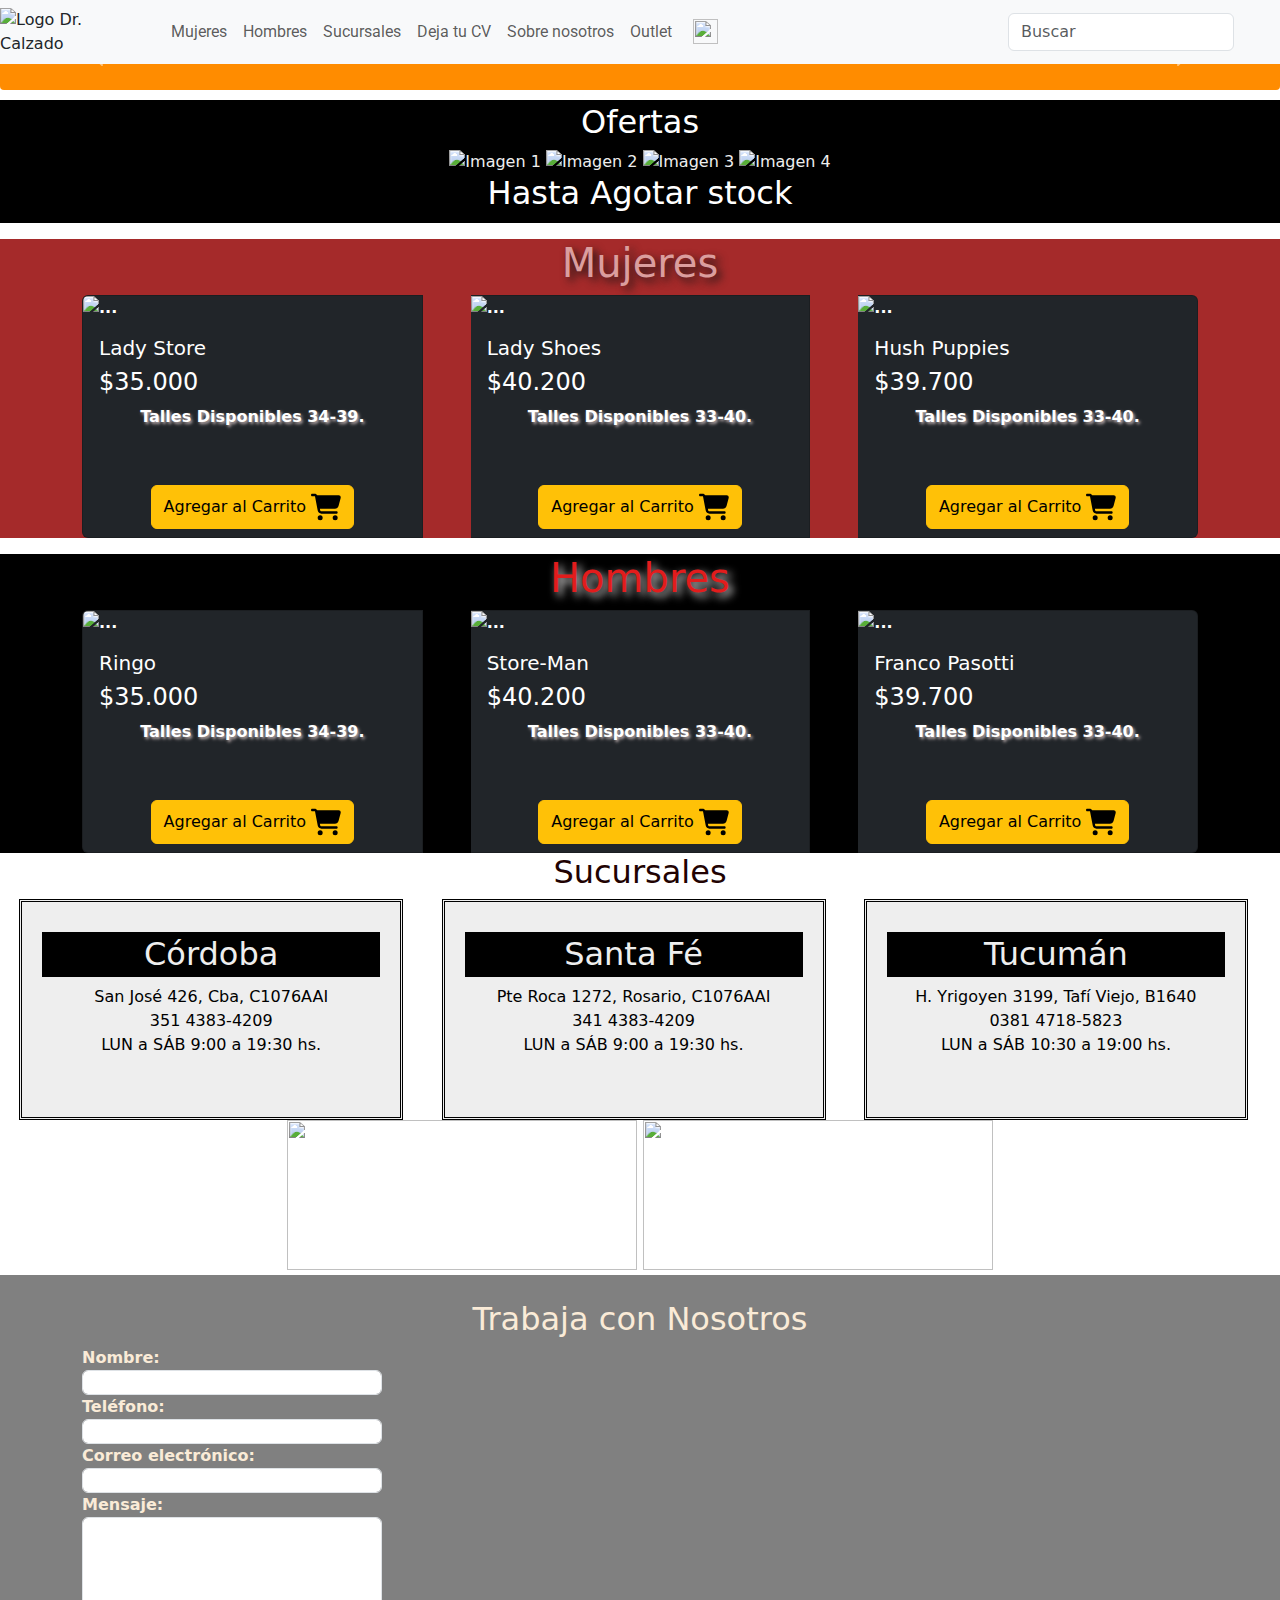
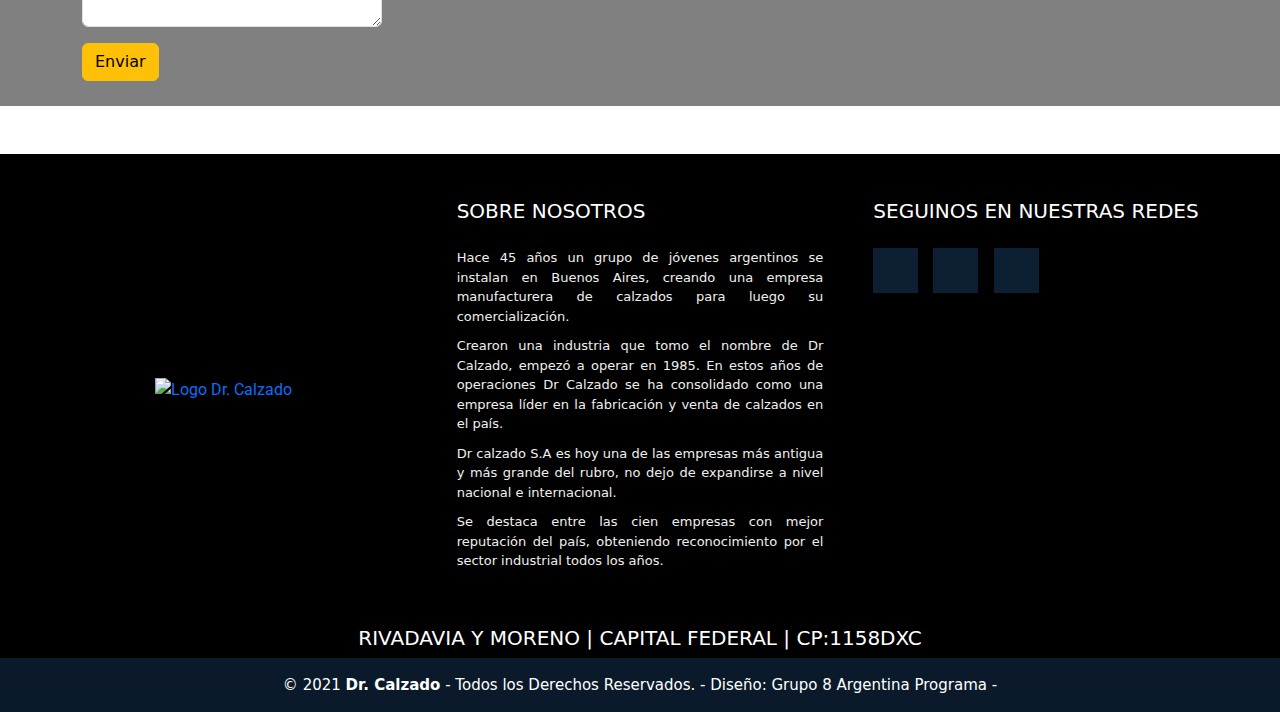
==== Juanpi/pagina2/index.html @ acf9fdaf "ultima actualización al repo" ====
<!DOCTYPE html>
<html lang="es">

<head>
  <meta charset="UTF-8">
  <meta http-equiv="X-UA-Compatible" content="IE=edge">
  <meta name="viewport" content="width=device-width, initial-scale=1.0">
  <link rel="stylesheet" href="https://use.fontawesome.com/releases/v5.15.3/css/all.css"
    integrity="sha384-xrZpG8gMHxhTpZ7Tu7MzKPf5kFxJyC5+flJBt7I/UVW5n5Kq3JQ5t5jK2StzW+pR" crossorigin="anonymous">
  <link rel="preconnect" href="https://fonts.googleapis.com">
  <link rel="preconnect" href="https://fonts.gstatic.com" crossorigin>
  <link href="https://fonts.googleapis.com/css2?family=Lobster&family=Roboto:ital@0;1&display=swap" rel="stylesheet">
  <link rel="stylesheet" href="	https://cdn.jsdelivr.net/npm/bootstrap@5.3.0-alpha2/dist/css/bootstrap.min.css">
  <link rel="preconnect" href="https://fonts.googleapis.com">
  <link rel="preconnect" href="https://fonts.gstatic.com" crossorigin>
  <link href="https://fonts.googleapis.com/css2?family=Lobster&family=Roboto:ital@0;1&display=swap" rel="stylesheet">
  <link rel="stylesheet" href="https://use.fontawesome.com/releases/v5.15.3/css/all.css"
    integrity="sha384-xrZpG8gMHxhTpZ7Tu7MzKPf5kFxJyC5+flJBt7I/UVW5n5Kq3JQ5t5jK2StzW+pR" crossorigin="anonymous">
  <link rel="stylesheet" href="./style.css">
  <script src="https://kit.fontawesome.com/f50d76dd0d.js" crossorigin="anonymous"></script>
  <title>Dr. Calzado</title>
</head>

<body>
  <header>
    <nav class="navbar navbar-expand-lg bg-body-tertiary fixed-top" id="navbar">
      <picture>
        <img src="./img/logo.png" width="200" alt="Logo Dr. Calzado">
      </picture>
      <div class="container-fluid">
        <a class="navbar-brand" href=""></a>
        <button class="navbar-toggler" type="button" data-bs-toggle="collapse" data-bs-target="#navbarSupportedContent"
          aria-controls="navbarSupportedContent" aria-expanded="false" aria-label="Toggle navigation">
          <span class="navbar-toggler-icon"></span>
        </button>
        <div class="collapse navbar-collapse" id="navbarSupportedContent">
          <ul class="navbar-nav me-auto mb-2 mb-lg-0">
            <li class="nav-item">
              <a class="nav-link " aria-current="page" href="#mujeres">Mujeres</a>
            </li>
            <li class="nav-item">
              <a class="nav-link " aria-current="page" href="#hombres">Hombres</a>
            </li>
            <li class="nav-item">
              <a class="nav-link" href="#sucursales">Sucursales</a>
            </li>
            <li class="nav-item">
              <a class="nav-link" href="#contacto">Deja tu CV</a>
            </li>
            <li class="nav-item">
              <a class="nav-link" href="#nosotros">Sobre nosotros</a>
            </li>
            <li class="nav-item">
              <a class="nav-link" id="myBtn" href="#ofertas">Outlet </a>
            </li>
            <li>
              <button class="btn btn-link" class="carrito"><img class="shop "
                  src="https://cdn-icons-png.flaticon.com/512/3081/3081415.png" width="25" height="25" alt="">
          </ul>
          <form class="d-flex" role="search">
            <input class="form-control me-2" type="search" placeholder="Buscar" aria-label="Buscar">
            <button class="btn btn-link" type="submit"> <i class="fa-solid fa-magnifying-glass fa-fade"></i></button>
          </form>
        </div>
      </div>
    </nav>
  </header>

  <center id="carousel">
    <div id="carouselExampleFade" class="carousel slide carousel-fade mt-3 ">
      <div class="carousel-inner">
        <div class="carousel-item active">
          <img src="./img/carrusel/1.jpg" class="d-block w-75" alt="...">
        </div>
        <div class="carousel-item">
          <img src="./img/carrusel/2.jpg" class="d-block w-75" alt="...">
        </div>
        <div class="carousel-item">
          <img src="./img/carrusel/3.jpg" class="d-block w-75" alt="...">
        </div>
      </div>
      <button class="carousel-control-prev" type="button" data-bs-target="#carouselExampleFade" data-bs-slide="prev">
        <span class="carousel-control-prev-icon" aria-hidden="true"></span>
        <span class="visually-hidden">Previous</span>
      </button>
      <button class="carousel-control-next" type="button" data-bs-target="#carouselExampleFade" data-bs-slide="next">
        <span class="carousel-control-next-icon" aria-hidden="true"></span>
        <span class="visually-hidden">Next</span>
      </button>
    </div>
  </center>

  <div id="ofertas" class="alinear-centro">
    <h2 class="h2white">Ofertas</h2>
    <img class="imagen" src="./img/promo1.webp" width="300" height="300" alt="Imagen 1">
    <img class="imagen" src="./img/promo2.webp" width="300" height="300" alt="Imagen 2">
    <img class="imagen" src="./img/promo3.webp" width="300" height="300" alt="Imagen 3">
    <img class="imagen" src="./img/promo4.webp" width="300" height="300" alt="Imagen 4">
    <h2 class="h2white">Hasta Agotar stock</h2>
  </div>

  <section class="divclass" id="mujeres">

    <h4 class="promoMujeres text-center mt-3"> Mujeres </h4>

    <div class="card-group container  gap-5 ">
      <div class="card card text-bg-dark">
        <img src="img/img1.jpg" class="card-img-top" alt="...">
        <div class="card-body">
          <h5 class="card-title">Lady Store</h5>
          <h4>$35.000</h4>
          <p class="talles"> Talles Disponibles 34-39.</p>
          <p class="card-text"><small class="text-body-secondary">Last updated 3 mins ago</small></p>
        </div>
        <div class="d-flex justify-content-center mb-2">
          <a href="#" class="btn btn-warning">Agregar al Carrito <svg xmlns="http://www.w3.org/2000/svg" width="30"
              height="30"
              viewBox="0 0 576 512"><!--! Font Awesome Pro 6.4.0 by @fontawesome - https://fontawesome.com License - https://fontawesome.com/license (Commercial License) Copyright 2023 Fonticons, Inc. -->
              <path
                d="M0 24C0 10.7 10.7 0 24 0H69.5c22 0 41.5 12.8 50.6 32h411c26.3 0 45.5 25 38.6 50.4l-41 152.3c-8.5 31.4-37 53.3-69.5 53.3H170.7l5.4 28.5c2.2 11.3 12.1 19.5 23.6 19.5H488c13.3 0 24 10.7 24 24s-10.7 24-24 24H199.7c-34.6 0-64.3-24.6-70.7-58.5L77.4 54.5c-.7-3.8-4-6.5-7.9-6.5H24C10.7 48 0 37.3 0 24zM128 464a48 48 0 1 1 96 0 48 48 0 1 1 -96 0zm336-48a48 48 0 1 1 0 96 48 48 0 1 1 0-96z" />
            </svg></a>
        </div>
      </div>
      <div class="card card text-bg-dark">
        <img src="img/img2.jpg" class="card-img-top" alt="...">
        <div class="card-body">
          <h5 class="card-title">Lady Shoes</h5>
          <h4>$40.200</h4>
          <p class="talles"> Talles Disponibles 33-40.</p>
          <p class="card-text"><small class="text-body-secondary">Last updated 3 mins ago</small></p>
        </div>
        <div class="d-flex justify-content-center mb-2">
          <a href="#" class="btn btn-warning">Agregar al Carrito <svg xmlns="http://www.w3.org/2000/svg" width="30"
              height="30"
              viewBox="0 0 576 512"><!--! Font Awesome Pro 6.4.0 by @fontawesome - https://fontawesome.com License - https://fontawesome.com/license (Commercial License) Copyright 2023 Fonticons, Inc. -->
              <path
                d="M0 24C0 10.7 10.7 0 24 0H69.5c22 0 41.5 12.8 50.6 32h411c26.3 0 45.5 25 38.6 50.4l-41 152.3c-8.5 31.4-37 53.3-69.5 53.3H170.7l5.4 28.5c2.2 11.3 12.1 19.5 23.6 19.5H488c13.3 0 24 10.7 24 24s-10.7 24-24 24H199.7c-34.6 0-64.3-24.6-70.7-58.5L77.4 54.5c-.7-3.8-4-6.5-7.9-6.5H24C10.7 48 0 37.3 0 24zM128 464a48 48 0 1 1 96 0 48 48 0 1 1 -96 0zm336-48a48 48 0 1 1 0 96 48 48 0 1 1 0-96z" />
            </svg></a>
        </div>
      </div>
      <div class="card card text-bg-dark">
        <img src="img/img3.jpg" class="card-img-top" alt="...">
        <div class="card-body">
          <h5 class="card-title">Hush Puppies</h5>
          <h4>$39.700</h4>
          <p class="talles">Talles Disponibles 33-40.</p>
          <p class="card-text"> </p>
          <p class="card-text"><small class="text-body-secondary">Last updated 3 mins ago</small></p>
        </div>
        <div class="d-flex justify-content-center mb-2">
          <a href="#" class="btn btn-warning">Agregar al Carrito <svg xmlns="http://www.w3.org/2000/svg" width="30"
              height="30"
              viewBox="0 0 576 512"><!--! Font Awesome Pro 6.4.0 by @fontawesome - https://fontawesome.com License - https://fontawesome.com/license (Commercial License) Copyright 2023 Fonticons, Inc. -->
              <path
                d="M0 24C0 10.7 10.7 0 24 0H69.5c22 0 41.5 12.8 50.6 32h411c26.3 0 45.5 25 38.6 50.4l-41 152.3c-8.5 31.4-37 53.3-69.5 53.3H170.7l5.4 28.5c2.2 11.3 12.1 19.5 23.6 19.5H488c13.3 0 24 10.7 24 24s-10.7 24-24 24H199.7c-34.6 0-64.3-24.6-70.7-58.5L77.4 54.5c-.7-3.8-4-6.5-7.9-6.5H24C10.7 48 0 37.3 0 24zM128 464a48 48 0 1 1 96 0 48 48 0 1 1 -96 0zm336-48a48 48 0 1 1 0 96 48 48 0 1 1 0-96z" />
            </svg></a>

        </div>
      </div>
    </div>
   </section>

    <section class="fondohombre" id="hombres">

      <h4 class="promoHombre text-center mt-3"> Hombres </h4>

      <div class="card-group container  gap-5 ">
        <div class="card card text-bg-dark">
          <img src="img/1h.webp" class="card-img-top" alt="...">
          <div class="card-body">
            <h5 class="card-title">Ringo</h5>
            <h4>$35.000</h4>
            <p class="talles"> Talles Disponibles 34-39.</p>
            <p class="card-text"><small class="text-body-secondary">Last updated 3 mins ago</small></p>
          </div>
          <div class="d-flex justify-content-center mb-2">
            <a href="#" class="btn btn-warning">Agregar al Carrito <svg xmlns="http://www.w3.org/2000/svg" width="30"
                height="30"
                viewBox="0 0 576 512"><!--! Font Awesome Pro 6.4.0 by @fontawesome - https://fontawesome.com License - https://fontawesome.com/license (Commercial License) Copyright 2023 Fonticons, Inc. -->
                <path
                  d="M0 24C0 10.7 10.7 0 24 0H69.5c22 0 41.5 12.8 50.6 32h411c26.3 0 45.5 25 38.6 50.4l-41 152.3c-8.5 31.4-37 53.3-69.5 53.3H170.7l5.4 28.5c2.2 11.3 12.1 19.5 23.6 19.5H488c13.3 0 24 10.7 24 24s-10.7 24-24 24H199.7c-34.6 0-64.3-24.6-70.7-58.5L77.4 54.5c-.7-3.8-4-6.5-7.9-6.5H24C10.7 48 0 37.3 0 24zM128 464a48 48 0 1 1 96 0 48 48 0 1 1 -96 0zm336-48a48 48 0 1 1 0 96 48 48 0 1 1 0-96z" />
              </svg></a>
          </div>
        </div>
        <div class="card card text-bg-dark">
          <img src="img/2h.webp" class="card-img-top" alt="...">
          <div class="card-body">
            <h5 class="card-title">Store-Man</h5>
            <h4>$40.200</h4>
            <p class="talles"> Talles Disponibles 33-40.</p>
            <p class="card-text"><small class="text-body-secondary">Last updated 3 mins ago</small></p>
          </div>
          <div class="d-flex justify-content-center mb-2">
            <a href="#" class="btn btn-warning">Agregar al Carrito <svg xmlns="http://www.w3.org/2000/svg" width="30"
                height="30"
                viewBox="0 0 576 512"><!--! Font Awesome Pro 6.4.0 by @fontawesome - https://fontawesome.com License - https://fontawesome.com/license (Commercial License) Copyright 2023 Fonticons, Inc. -->
                <path
                  d="M0 24C0 10.7 10.7 0 24 0H69.5c22 0 41.5 12.8 50.6 32h411c26.3 0 45.5 25 38.6 50.4l-41 152.3c-8.5 31.4-37 53.3-69.5 53.3H170.7l5.4 28.5c2.2 11.3 12.1 19.5 23.6 19.5H488c13.3 0 24 10.7 24 24s-10.7 24-24 24H199.7c-34.6 0-64.3-24.6-70.7-58.5L77.4 54.5c-.7-3.8-4-6.5-7.9-6.5H24C10.7 48 0 37.3 0 24zM128 464a48 48 0 1 1 96 0 48 48 0 1 1 -96 0zm336-48a48 48 0 1 1 0 96 48 48 0 1 1 0-96z" />
              </svg></a>
          </div>
        </div>
        <div class="card card text-bg-dark">
          <img src="img/3h.webp" class="card-img-top" alt="...">
          <div class="card-body">
            <h5 class="card-title">Franco Pasotti</h5>
            <h4>$39.700</h4>
            <p class="talles">Talles Disponibles 33-40.</p>
            <p class="card-text"> </p>
            <p class="card-text"><small class="text-body-secondary">Last updated 3 mins ago</small></p>
          </div>
          <div class="d-flex justify-content-center mb-2">
            <a href="#" class="btn btn-warning">Agregar al Carrito <svg xmlns="http://www.w3.org/2000/svg" width="30"
                height="30"
                viewBox="0 0 576 512"><!--! Font Awesome Pro 6.4.0 by @fontawesome - https://fontawesome.com License - https://fontawesome.com/license (Commercial License) Copyright 2023 Fonticons, Inc. -->
                <path
                  d="M0 24C0 10.7 10.7 0 24 0H69.5c22 0 41.5 12.8 50.6 32h411c26.3 0 45.5 25 38.6 50.4l-41 152.3c-8.5 31.4-37 53.3-69.5 53.3H170.7l5.4 28.5c2.2 11.3 12.1 19.5 23.6 19.5H488c13.3 0 24 10.7 24 24s-10.7 24-24 24H199.7c-34.6 0-64.3-24.6-70.7-58.5L77.4 54.5c-.7-3.8-4-6.5-7.9-6.5H24C10.7 48 0 37.3 0 24zM128 464a48 48 0 1 1 96 0 48 48 0 1 1 -96 0zm336-48a48 48 0 1 1 0 96 48 48 0 1 1 0-96z" />
              </svg></a>

          </div>
        </div>
      </div>
    </section>

    <section class="sucur" id="sucursales">
      <h2>Sucursales</h2>
      
      <div class="columna alinear-centro">
        <h2 class="alinear-centro">Córdoba</h2>
        <p>San José 426, Cba, C1076AAI
          <br>
            351 4383-4209
          <br>
            LUN a SÁB 9:00 a 19:30 hs.</p>
        <img src="./img/map1.jpg" alt="">
      </div>
      <div class="columna alinear-centro">
        <h2 class="alinear-centro">Santa Fé</h2>
        <p>Pte Roca 1272, Rosario, C1076AAI
          <br>
            341 4383-4209
          <br>
            LUN a SÁB 9:00 a 19:30 hs.</p>
        <img class="map2" src="./img/map2.jpg" class="map2" alt="">
      </div>
      <div class="columna alinear-centro">
        <h2 class="alinear-centro">Tucumán</h2>
        <p>H. Yrigoyen 3199,  Tafí Viejo, B1640
          <br>
            0381 4718-5823
          <br>
            LUN a SÁB 10:30 a 19:00 hs. </p>
        <img src="./img/map3.jpg" alt="">
      </div>
        
      
      
              <div id="myModal" class="modal mb">
                <img class="modal-content" src="./img/modal.jpg">
              </div>
      
      
      <div class="mt-5">
      
              <div class="fondoblanco">
                <img src="./img/btel1.jpg" width="350" height="150" alt="">
      
                <img src="./img/btel2.jpg" width="350" height="150" alt="">
              </div>
      </div>
    </section>

    <section class="trabaja" id="contacto">
        <h2 class="tcn">Trabaja con Nosotros</h2>
        <div class="container">
          <form>
            <div class="form-group">
              <label for="nombre">Nombre:</label>
              <input type="text" class="form-control" id="nombre">
            </div>
            <div class="form-group">
              <label for="telefono">Teléfono:</label>
              <input type="text" class="form-control" id="telefono">
            </div>
            <div class="form-group" class="email">
              <label for="email">Correo electrónico:</label>
              <input type="email" class="form-control" id="email">
            </div>
            <div class="form-group">
              <label for="mensaje">Mensaje:</label>
              <textarea name="comentarios" class="form-control" rows="4" cols="6" id="mensaje"></textarea>
            </div>
            <button type="submit" class="btn btn-warning mt-3" id="enviarcomentario">Enviar</button>
          </form>
        </div>
    </section>





        <script src="./index.js"></script>
        <script src="	https://cdn.jsdelivr.net/npm/bootstrap@5.3.0-alpha3/dist/js/bootstrap.bundle.min.js"></script>


        <footer class="pie-pagina mt-5">
          <div class="grupo-1" id="nosotros">
            <div class="box">
              <figure class="boxLogo">
                <a href="#">
                  <img src="./img/logo.png" alt="Logo Dr. Calzado">
                </a>
              </figure>
            </div>
            <div class="box">
              <h2>SOBRE NOSOTROS</h2>
              <p class="sobrenosotros">Hace 45 años un grupo de jóvenes argentinos se instalan en Buenos Aires, creando
                una empresa manufacturera de calzados para luego su comercialización. </p>
              <p class="sobrenosotros">Crearon una industria que tomo el nombre de Dr Calzado, empezó a operar en 1985.
                En estos años de operaciones Dr Calzado se ha consolidado como una empresa líder en la fabricación y
                venta de calzados en el país. </p>
              <p class="sobrenosotros">Dr calzado S.A es hoy una de las empresas más antigua y más grande del rubro, no
                dejo de expandirse a nivel nacional e internacional. </p>
              <p class="sobrenosotros">Se destaca entre las cien empresas con mejor reputación del país, obteniendo
                reconocimiento por el sector industrial todos los años.</p>


            </div>
            <div class="box">
              <h2>SEGUINOS EN NUESTRAS REDES</h2>
              <div class="red-social">
                <a href="#" class="fa fa-facebook"></a>
                <a href="#" class="fa fa-instagram"></a>
                <a href="#" class="fa fa-twitter"></a>
              </div>
            </div>
          </div>
          <H5 class="dire">RIVADAVIA Y MORENO | CAPITAL FEDERAL | CP:1158DXC</H5>
          <div class="grupo-2">
            <small>&copy; 2021 <b>Dr. Calzado</b> - Todos los Derechos Reservados. - Diseño: Grupo 8 Argentina
              Programa -
            </small>
          </div>
        </footer>

</body>

</html>
---- Juanpi/pagina2/style.css ----
@import url('https://fonts.googleapis.com/css2?family=Roboto:wght@500&display=swap');

*¨ {
  margin: 0;
  padding: 0;
  box-sizing: border-box;
  font-family: Cambria, Cochin, Georgia, Times, 'Times New Roman', serif
}


h1 {
  color: #fff;
  text-align: center;
  margin-top: 50px;
}

p {
  color: #000;
  text-align: center;
}

/* *.fondo {
  background-color: bisque;
  width: 100%;
  height: 100%;

} */

.carousel {

  background-color: darkorange;
  border-radius: 4px;
  border-color: black;
  align-items: center;
  font-size: medium;
  padding-top: 25px;
  padding-bottom: 25px;
}

.image-container {
  display: flex;
  justify-content: center;
  align-items: flex-end;
  margin-bottom: 20px;
  /* Ajusta esta propiedad para establecer la distancia entre las imágenes y el margen inferior */

}

.link {
  font-size: small;
  align-self: center;
  font-style: bold;
  font-family: 'Lucida Sans', 'Lucida Sans Regular', 'Lucida Grande', 'Lucida Sans Unicode', Geneva, Verdana, sans-serif;

}


a {
  font-family: 'Lobster', cursive;
  font-family: 'Roboto', sans-serif;
  font-style: inherit;
  text-decoration: solid;
  font-size: medium;

}


.container {
  align-items: center;
  font-weight: bolder;

}

.liMenu {
  display: inline-block;
  position: relative;
  color: black;
  font-family: sans-serif;
  font-size: 20px;
  cursor: pointer;
  transition: 0.4s all ease;
}

li:hover {
  color: grey;
  transition: 0.4s all ease;
}

li::after {
  content: '';
  position: absolute;
  width: 100%;
  transform: scaleX(0);
  height: 2px;
  bottom: -5px;
  left: 0;
  background-color: brown;
  transform-origin: bottom right;
  transition: 0.5s ease-out;
}

li:hover::after {
  transform: scaleX(1);
  transform-origin: bottom left;
}

.alinear-centro {
  border-color: #000;
  border-style: double;
  margin-top: 10px;
  text-align: center;
  background-color: #000;

}

.h2white {
  color: #fff;
}

.divclass {
  background-color: brown;
}



.fondoblanco {
  margin-top: 15px;
  background-color: #fff;
  text-align: center;

}

.talles {
  color: white;
  text-shadow: rgb(201, 186, 186) 0.1em 0.1em 0.2em
}

.promoMujeres {
  color: rgb(219, 158, 158);
  text-shadow: rgb(22, 22, 22) 0.1em 0.1em 0.2em;
  font-size: 2.5rem;

}

.fondohombre {
  background-color: #000;
}

.promoHombre {
  color: rgb(226, 28, 28);
  text-shadow: rgb(238, 236, 236) 0.1em 0.1em 0.2em;
  font-size: 2.5rem;
}


.sucur {
  border-bottom: 20px;
  background-color: 000;
  color: rgb(33, 2, 2);
  text-align: center;
  }



.columna {
  width: 30%;
  float: left;
  margin: 0 1.5%;
  background-color: #eee;
  padding: 20px;
}

.trabaja{  
  background-color:gray;
  margin-top: 5px;
  color: antiquewhite;
  padding-top: 25px;
  padding-bottom: 25px;
}

.tcn{
  text-align: center;
}


.fondocolor{
  background-color: #0a1a2a
}


input[type="text"] {
  display: flex;
  width: 300px;
  height: 25px;
  font-size: 15px;
  padding: 2px;
  justify-content: center;

}

input[type="email"] {
  display: flex;
  width: 300px;
  height: 25px;
  font-size: 12px;
  padding: 2px;
  justify-content: center;

}

#mensaje{
  display: flex;
  width: 300px;
  justify-content: center;
}


.modal {
  display: none; 
  position:fixed; 
  z-index: 1; 
  left: 0;
  top: 0;
  width: 100%;
  height: 100%;
  overflow: auto; 
  background-color: rgba(0,0,0,0.9);  
} 

.alinear-centro {
  color: #eee;
 }



.modal-content {
  margin: auto;
  display: block;
  width: 80%;
  max-width: 800px;
}

.boxLogo {
    text-align: center;
}



.sobrenosotros{ 
  text-align: justify;
  font-size: small;
}

.pie-pagina {
  width: 100%;
  background-color: #000;
}

.pie-pagina .grupo-1 {
  width: 100%;
  max-width: 1200px;
  margin: auto;
  display: grid;
  grid-template-columns: repeat(3, 1fr);
  grid-gap: 50px;
  padding: 45px 0px;
}

.pie-pagina .grupo-1 .box figure {
  width: 100%;
  height: 100%;
  display: flex;
  justify-content: center;
  align-items: center;
}

.pie-pagina .grupo-1 .box figure img {
  width: 250px;
}

.pie-pagina .grupo-1 .box h2 {
  color: #fff;
  margin-bottom: 25px;
  font-size: 20px;
}

.pie-pagina .grupo-1 .box p {
  color: #efefef;
  margin-bottom: 10px;
}

.pie-pagina .grupo-1 .red-social a {
  display: inline-block;
  text-decoration: none;
  width: 45px;
  height: 45px;
  line-height: 45px;
  color: #fff;
  margin-right: 10px;
  background-color: #0d2033;
  text-align: center;
  transition: all 300ms ease;
}

.pie-pagina .grupo-1 .red-social a:hover {
  color: aqua;
}

.pie-pagina .grupo-2 {
  background-color: #0a1a2a;
  padding: 15px 10px;
  text-align: center;
  color: #fff;
}

.pie-pagina .grupo-2 small {
  font-size: 15px;
}

@media screen and (max-width:800px) {
  .pie-pagina .grupo-1 {
    width: 90%;
    grid-template-columns: repeat(1, 1fr);
    grid-gap: 30px;
    padding: 35px 0px;
  }
}

.dire {
  color: #fff;
  text-align: center;

}
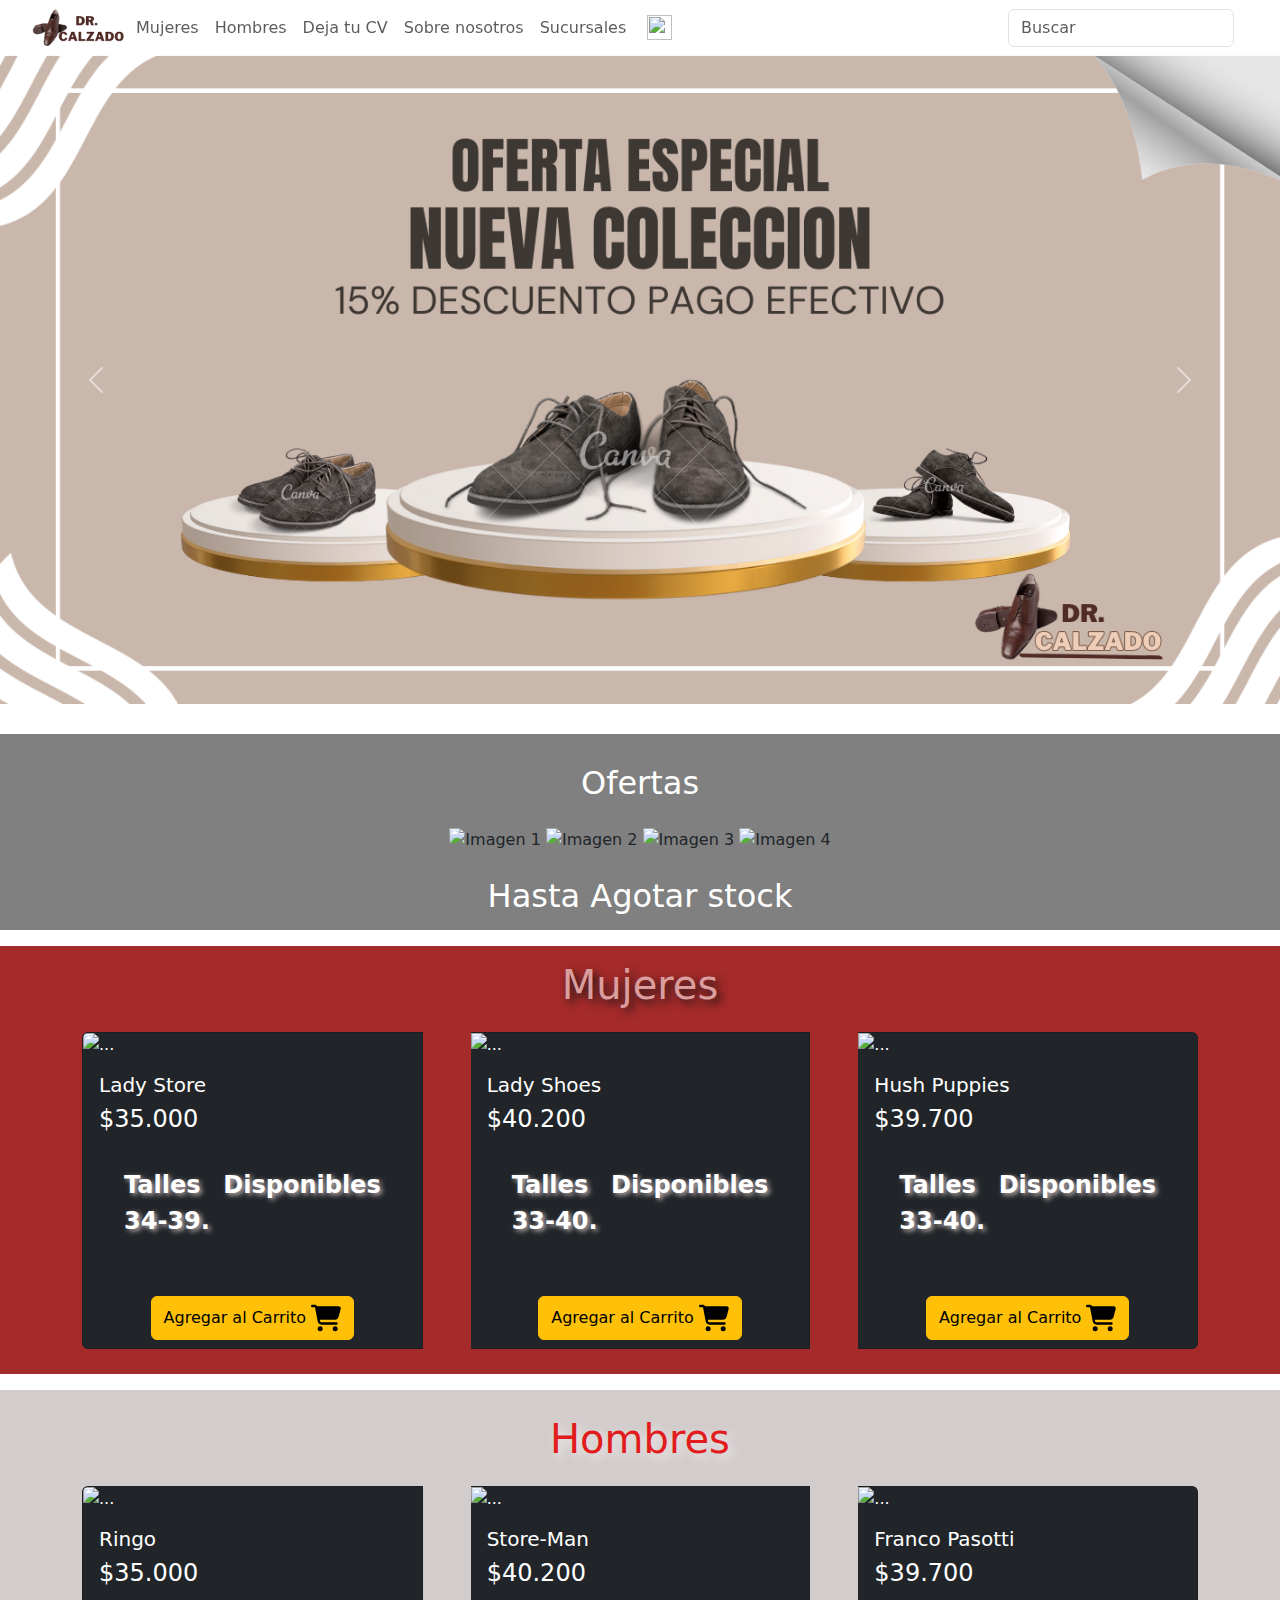
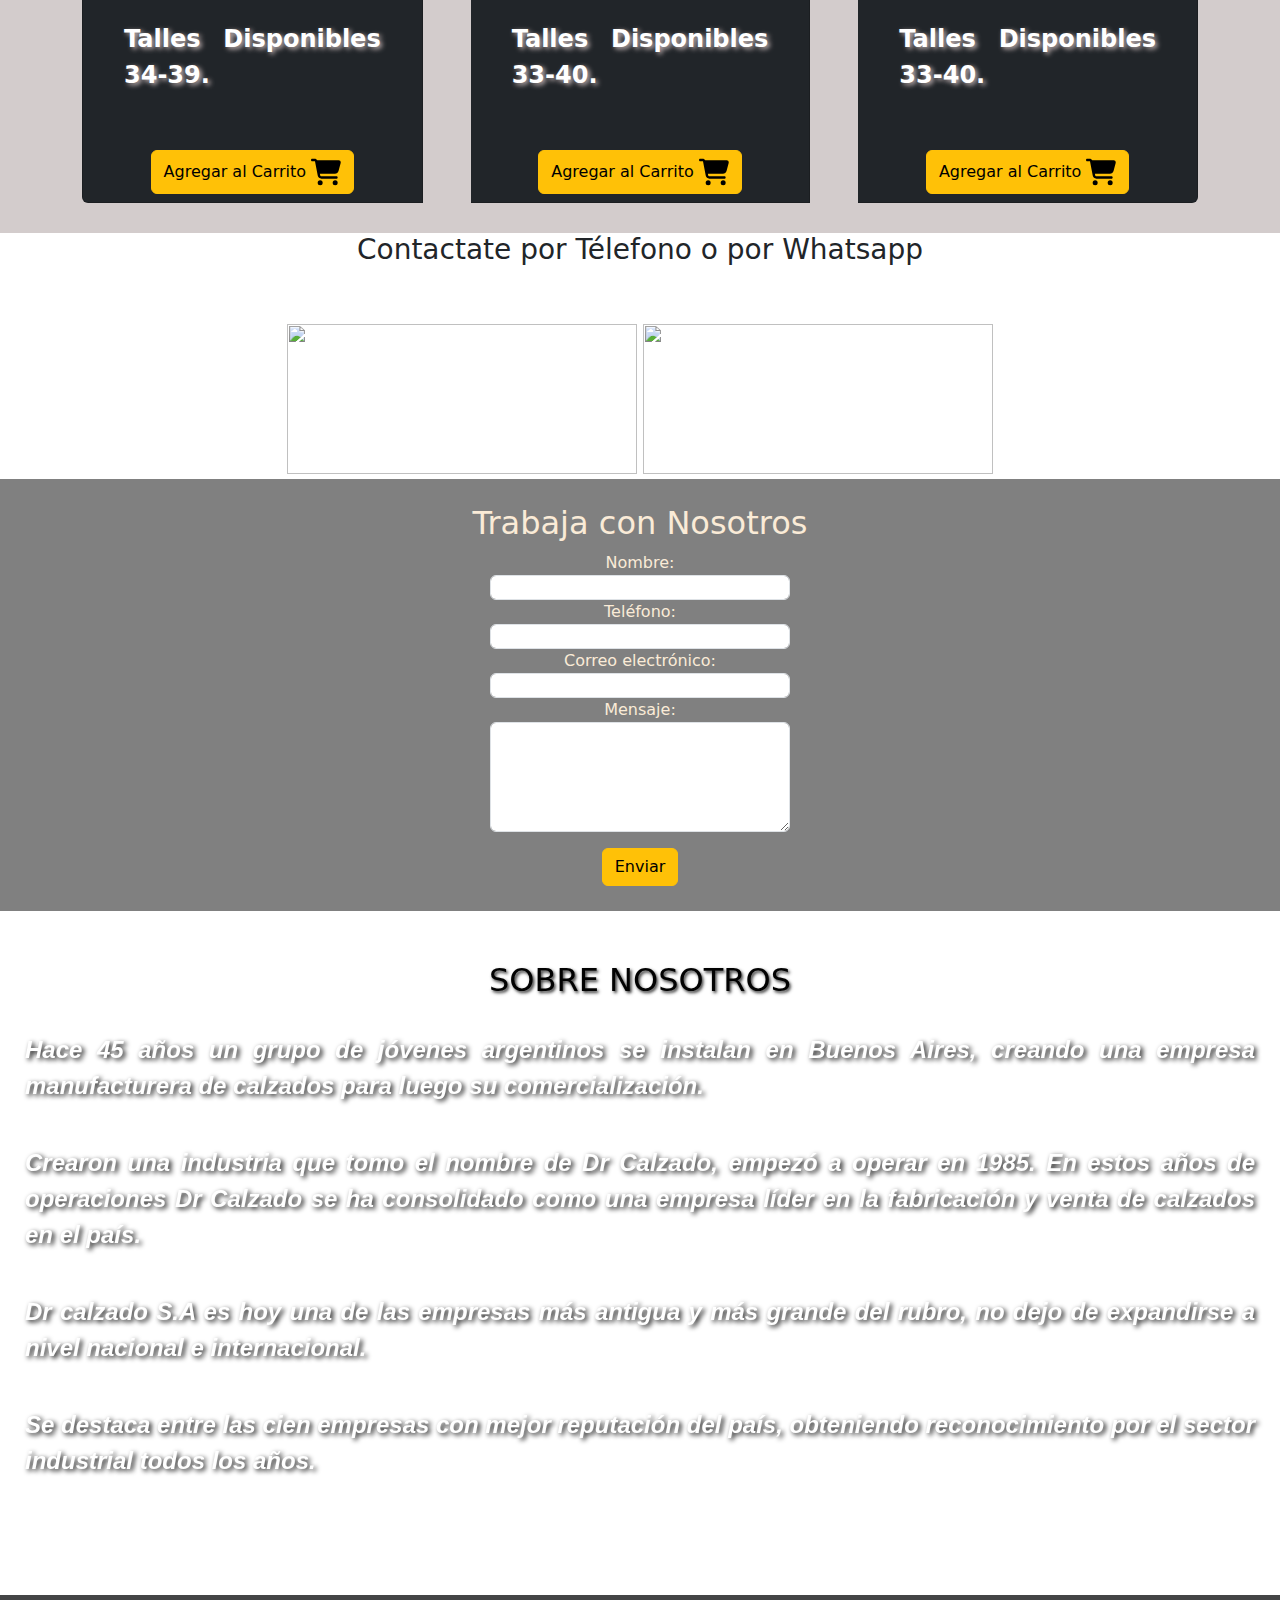
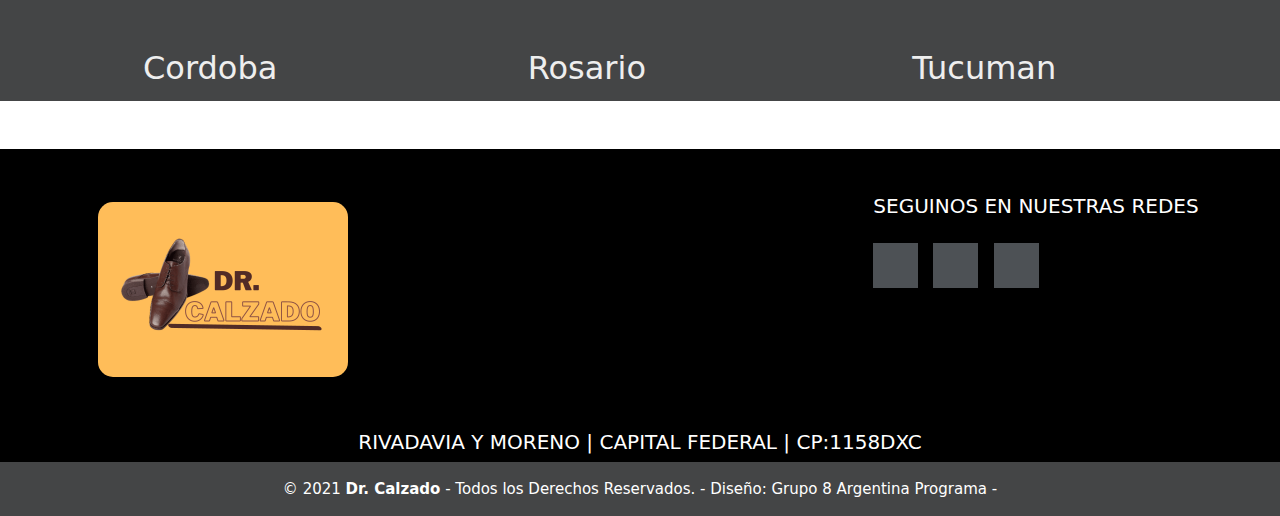
==== commit 97fba80f: "Ultima actualización lista para poner js" ====
--- a/Juanpi/pagina2/index.html
+++ b/Juanpi/pagina2/index.html
@@ -16,18 +16,23 @@
   <link href="https://fonts.googleapis.com/css2?family=Lobster&family=Roboto:ital@0;1&display=swap" rel="stylesheet">
   <link rel="stylesheet" href="https://use.fontawesome.com/releases/v5.15.3/css/all.css"
     integrity="sha384-xrZpG8gMHxhTpZ7Tu7MzKPf5kFxJyC5+flJBt7I/UVW5n5Kq3JQ5t5jK2StzW+pR" crossorigin="anonymous">
+  <link rel="preconnect" href="https://fonts.googleapis.com">
+  <link rel="preconnect" href="https://fonts.gstatic.com" crossorigin>
+  <link href="https://fonts.googleapis.com/css2?family=Lobster&family=Roboto&family=Sedgwick+Ave+Display&display=swap"
+    rel="stylesheet">
+  <script src="https://kit.fontawesome.com/f50d76dd0d.js" crossorigin="anonymous"></script>
+
   <link rel="stylesheet" href="./style.css">
-  <script src="https://kit.fontawesome.com/f50d76dd0d.js" crossorigin="anonymous"></script>
+
   <title>Dr. Calzado</title>
 </head>
 
 <body>
   <header>
-    <nav class="navbar navbar-expand-lg bg-body-tertiary fixed-top" id="navbar">
-      <picture>
-        <img src="./img/logo.png" width="200" alt="Logo Dr. Calzado">
-      </picture>
+
+    <nav class="navbar navbar-expand-lg  fixed-top mt" id="navbar">
       <div class="container-fluid">
+
         <a class="navbar-brand" href=""></a>
         <button class="navbar-toggler" type="button" data-bs-toggle="collapse" data-bs-target="#navbarSupportedContent"
           aria-controls="navbarSupportedContent" aria-expanded="false" aria-label="Toggle navigation">
@@ -35,27 +40,31 @@
         </button>
         <div class="collapse navbar-collapse" id="navbarSupportedContent">
           <ul class="navbar-nav me-auto mb-2 mb-lg-0">
+            <li>
+              <img class="logo" src="./logo1.png" width="100" alt="">
+            </li>
             <li class="nav-item">
               <a class="nav-link " aria-current="page" href="#mujeres">Mujeres</a>
             </li>
             <li class="nav-item">
               <a class="nav-link " aria-current="page" href="#hombres">Hombres</a>
             </li>
+
+            <li class="nav-item">
+              <a class="nav-link" href="#contacto">Deja tu CV</a>
+            </li>
+            <li class="nav-item">
+              <a class="nav-link" href="#nosotros">Sobre nosotros</a>
+            </li>
             <li class="nav-item">
               <a class="nav-link" href="#sucursales">Sucursales</a>
             </li>
-            <li class="nav-item">
-              <a class="nav-link" href="#contacto">Deja tu CV</a>
-            </li>
-            <li class="nav-item">
-              <a class="nav-link" href="#nosotros">Sobre nosotros</a>
-            </li>
-            <li class="nav-item">
-              <a class="nav-link" id="myBtn" href="#ofertas">Outlet </a>
-            </li>
+
             <li>
               <button class="btn btn-link" class="carrito"><img class="shop "
                   src="https://cdn-icons-png.flaticon.com/512/3081/3081415.png" width="25" height="25" alt="">
+            </li>
+
           </ul>
           <form class="d-flex" role="search">
             <input class="form-control me-2" type="search" placeholder="Buscar" aria-label="Buscar">
@@ -64,39 +73,46 @@
         </div>
       </div>
     </nav>
+    </div>
   </header>
 
-  <center id="carousel">
-    <div id="carouselExampleFade" class="carousel slide carousel-fade mt-3 ">
+  </div>
+  <div class="contenedor">
+    <div id="carouselExampleSlidesOnly" class="carousel slide" data-bs-ride="carousel">
       <div class="carousel-inner">
         <div class="carousel-item active">
-          <img src="./img/carrusel/1.jpg" class="d-block w-75" alt="...">
+          <img src="./img/carrusel/1.png" class="d-block w-100" alt="...">
         </div>
         <div class="carousel-item">
-          <img src="./img/carrusel/2.jpg" class="d-block w-75" alt="...">
+          <img src="./img/carrusel/2.png" class="d-block w-100" alt="...">
         </div>
         <div class="carousel-item">
-          <img src="./img/carrusel/3.jpg" class="d-block w-75" alt="...">
-        </div>
-      </div>
-      <button class="carousel-control-prev" type="button" data-bs-target="#carouselExampleFade" data-bs-slide="prev">
+          <img src="./img/carrusel/3.png" class="d-block w-100" alt="...">
+        </div>
+      </div>
+      <button class="carousel-control-prev" type="button" data-bs-target="#carouselExampleAutoplaying"
+        data-bs-slide="prev">
         <span class="carousel-control-prev-icon" aria-hidden="true"></span>
         <span class="visually-hidden">Previous</span>
       </button>
-      <button class="carousel-control-next" type="button" data-bs-target="#carouselExampleFade" data-bs-slide="next">
+      <button class="carousel-control-next" type="button" data-bs-target="#carouselExampleAutoplaying"
+        data-bs-slide="next">
         <span class="carousel-control-next-icon" aria-hidden="true"></span>
         <span class="visually-hidden">Next</span>
       </button>
     </div>
-  </center>
+  </div>
 
   <div id="ofertas" class="alinear-centro">
-    <h2 class="h2white">Ofertas</h2>
+    <h2 class="h2white1">Ofertas</h2>
     <img class="imagen" src="./img/promo1.webp" width="300" height="300" alt="Imagen 1">
     <img class="imagen" src="./img/promo2.webp" width="300" height="300" alt="Imagen 2">
     <img class="imagen" src="./img/promo3.webp" width="300" height="300" alt="Imagen 3">
     <img class="imagen" src="./img/promo4.webp" width="300" height="300" alt="Imagen 4">
-    <h2 class="h2white">Hasta Agotar stock</h2>
+    <div class="mb-2">
+      <h2 class="h2white2">Hasta Agotar stock</h2>
+    </div>
+
   </div>
 
   <section class="divclass" id="mujeres">
@@ -110,7 +126,7 @@
           <h5 class="card-title">Lady Store</h5>
           <h4>$35.000</h4>
           <p class="talles"> Talles Disponibles 34-39.</p>
-          <p class="card-text"><small class="text-body-secondary">Last updated 3 mins ago</small></p>
+          
         </div>
         <div class="d-flex justify-content-center mb-2">
           <a href="#" class="btn btn-warning">Agregar al Carrito <svg xmlns="http://www.w3.org/2000/svg" width="30"
@@ -127,7 +143,7 @@
           <h5 class="card-title">Lady Shoes</h5>
           <h4>$40.200</h4>
           <p class="talles"> Talles Disponibles 33-40.</p>
-          <p class="card-text"><small class="text-body-secondary">Last updated 3 mins ago</small></p>
+         
         </div>
         <div class="d-flex justify-content-center mb-2">
           <a href="#" class="btn btn-warning">Agregar al Carrito <svg xmlns="http://www.w3.org/2000/svg" width="30"
@@ -145,202 +161,183 @@
           <h4>$39.700</h4>
           <p class="talles">Talles Disponibles 33-40.</p>
           <p class="card-text"> </p>
-          <p class="card-text"><small class="text-body-secondary">Last updated 3 mins ago</small></p>
-        </div>
-        <div class="d-flex justify-content-center mb-2">
-          <a href="#" class="btn btn-warning">Agregar al Carrito <svg xmlns="http://www.w3.org/2000/svg" width="30"
-              height="30"
-              viewBox="0 0 576 512"><!--! Font Awesome Pro 6.4.0 by @fontawesome - https://fontawesome.com License - https://fontawesome.com/license (Commercial License) Copyright 2023 Fonticons, Inc. -->
-              <path
-                d="M0 24C0 10.7 10.7 0 24 0H69.5c22 0 41.5 12.8 50.6 32h411c26.3 0 45.5 25 38.6 50.4l-41 152.3c-8.5 31.4-37 53.3-69.5 53.3H170.7l5.4 28.5c2.2 11.3 12.1 19.5 23.6 19.5H488c13.3 0 24 10.7 24 24s-10.7 24-24 24H199.7c-34.6 0-64.3-24.6-70.7-58.5L77.4 54.5c-.7-3.8-4-6.5-7.9-6.5H24C10.7 48 0 37.3 0 24zM128 464a48 48 0 1 1 96 0 48 48 0 1 1 -96 0zm336-48a48 48 0 1 1 0 96 48 48 0 1 1 0-96z" />
-            </svg></a>
-
-        </div>
-      </div>
-    </div>
-   </section>
-
-    <section class="fondohombre" id="hombres">
-
-      <h4 class="promoHombre text-center mt-3"> Hombres </h4>
-
-      <div class="card-group container  gap-5 ">
-        <div class="card card text-bg-dark">
-          <img src="img/1h.webp" class="card-img-top" alt="...">
-          <div class="card-body">
-            <h5 class="card-title">Ringo</h5>
-            <h4>$35.000</h4>
-            <p class="talles"> Talles Disponibles 34-39.</p>
-            <p class="card-text"><small class="text-body-secondary">Last updated 3 mins ago</small></p>
+         
+        </div>
+        <div class="d-flex justify-content-center mb-2">
+          <a href="#" class="btn btn-warning">Agregar al Carrito <svg xmlns="http://www.w3.org/2000/svg" width="30"
+              height="30"
+              viewBox="0 0 576 512"><!--! Font Awesome Pro 6.4.0 by @fontawesome - https://fontawesome.com License - https://fontawesome.com/license (Commercial License) Copyright 2023 Fonticons, Inc. -->
+              <path
+                d="M0 24C0 10.7 10.7 0 24 0H69.5c22 0 41.5 12.8 50.6 32h411c26.3 0 45.5 25 38.6 50.4l-41 152.3c-8.5 31.4-37 53.3-69.5 53.3H170.7l5.4 28.5c2.2 11.3 12.1 19.5 23.6 19.5H488c13.3 0 24 10.7 24 24s-10.7 24-24 24H199.7c-34.6 0-64.3-24.6-70.7-58.5L77.4 54.5c-.7-3.8-4-6.5-7.9-6.5H24C10.7 48 0 37.3 0 24zM128 464a48 48 0 1 1 96 0 48 48 0 1 1 -96 0zm336-48a48 48 0 1 1 0 96 48 48 0 1 1 0-96z" />
+            </svg></a>
+
+        </div>
+      </div>
+    </div>
+  </section>
+
+  <section class="fondohombre" id="hombres">
+
+    <h4 class="promoHombre text-center mt-3"> Hombres </h4>
+
+    <div class="card-group container  gap-5 ">
+      <div class="card card text-bg-dark">
+        <img src="img/1h.webp" class="card-img-top" alt="...">
+        <div class="card-body">
+          <h5 class="card-title">Ringo</h5>
+          <h4>$35.000</h4>
+          <p class="talles"> Talles Disponibles 34-39.</p>
+                </div>
+        <div class="d-flex justify-content-center mb-2">
+          <a href="#" class="btn btn-warning">Agregar al Carrito <svg xmlns="http://www.w3.org/2000/svg" width="30"
+              height="30"
+              viewBox="0 0 576 512"><!--! Font Awesome Pro 6.4.0 by @fontawesome - https://fontawesome.com License - https://fontawesome.com/license (Commercial License) Copyright 2023 Fonticons, Inc. -->
+              <path
+                d="M0 24C0 10.7 10.7 0 24 0H69.5c22 0 41.5 12.8 50.6 32h411c26.3 0 45.5 25 38.6 50.4l-41 152.3c-8.5 31.4-37 53.3-69.5 53.3H170.7l5.4 28.5c2.2 11.3 12.1 19.5 23.6 19.5H488c13.3 0 24 10.7 24 24s-10.7 24-24 24H199.7c-34.6 0-64.3-24.6-70.7-58.5L77.4 54.5c-.7-3.8-4-6.5-7.9-6.5H24C10.7 48 0 37.3 0 24zM128 464a48 48 0 1 1 96 0 48 48 0 1 1 -96 0zm336-48a48 48 0 1 1 0 96 48 48 0 1 1 0-96z" />
+            </svg></a>
+        </div>
+      </div>
+      <div class="card card text-bg-dark">
+        <img src="img/2h.webp" class="card-img-top" alt="...">
+        <div class="card-body">
+          <h5 class="card-title">Store-Man</h5>
+          <h4>$40.200</h4>
+          <p class="talles"> Talles Disponibles 33-40.</p>
+
+        </div>
+        <div class="d-flex justify-content-center mb-2">
+          <a href="#" class="btn btn-warning">Agregar al Carrito <svg xmlns="http://www.w3.org/2000/svg" width="30"
+              height="30"
+              viewBox="0 0 576 512"><!--! Font Awesome Pro 6.4.0 by @fontawesome - https://fontawesome.com License - https://fontawesome.com/license (Commercial License) Copyright 2023 Fonticons, Inc. -->
+              <path
+                d="M0 24C0 10.7 10.7 0 24 0H69.5c22 0 41.5 12.8 50.6 32h411c26.3 0 45.5 25 38.6 50.4l-41 152.3c-8.5 31.4-37 53.3-69.5 53.3H170.7l5.4 28.5c2.2 11.3 12.1 19.5 23.6 19.5H488c13.3 0 24 10.7 24 24s-10.7 24-24 24H199.7c-34.6 0-64.3-24.6-70.7-58.5L77.4 54.5c-.7-3.8-4-6.5-7.9-6.5H24C10.7 48 0 37.3 0 24zM128 464a48 48 0 1 1 96 0 48 48 0 1 1 -96 0zm336-48a48 48 0 1 1 0 96 48 48 0 1 1 0-96z" />
+            </svg></a>
+        </div>
+      </div>
+      <div class="card card text-bg-dark">
+        <img src="img/3h.webp" class="card-img-top" alt="...">
+        <div class="card-body">
+          <h5 class="card-title">Franco Pasotti</h5>
+          <h4>$39.700</h4>
+          <p class="talles">Talles Disponibles 33-40.</p>
+          <p class="card-text"> </p>
+        </div>
+        <div class="d-flex justify-content-center mb-2">
+          <a href="#" class="btn btn-warning">Agregar al Carrito <svg xmlns="http://www.w3.org/2000/svg" width="30"
+              height="30"
+              viewBox="0 0 576 512"><!--! Font Awesome Pro 6.4.0 by @fontawesome - https://fontawesome.com License - https://fontawesome.com/license (Commercial License) Copyright 2023 Fonticons, Inc. -->
+              <path
+                d="M0 24C0 10.7 10.7 0 24 0H69.5c22 0 41.5 12.8 50.6 32h411c26.3 0 45.5 25 38.6 50.4l-41 152.3c-8.5 31.4-37 53.3-69.5 53.3H170.7l5.4 28.5c2.2 11.3 12.1 19.5 23.6 19.5H488c13.3 0 24 10.7 24 24s-10.7 24-24 24H199.7c-34.6 0-64.3-24.6-70.7-58.5L77.4 54.5c-.7-3.8-4-6.5-7.9-6.5H24C10.7 48 0 37.3 0 24zM128 464a48 48 0 1 1 96 0 48 48 0 1 1 -96 0zm336-48a48 48 0 1 1 0 96 48 48 0 1 1 0-96z" />
+            </svg></a>
+
+        </div>
+      </div>
+    </div>
+  </section>
+
+  <center>
+    <div class="fondoblanco">
+      <h3> Contactate por Télefono o por Whatsapp</h3>
+      <div class="contenedor">
+        <img src="./img/btel1.jpg" width="350" height="150" alt="" class="imagen">
+        <img src="./img/btel2.jpg" width="350" height="150" alt="" class="imagen">
+      </div>
+    </div>
+    <div>
+    </div>
+
+  </center>
+  <center>
+    <section class="trabaja" id="contacto">
+      <h2 class="tcn">Trabaja con Nosotros</h2>
+      <div class="container">
+        <form>
+          <div class="form-group">
+            <label for="nombre">Nombre:</label>
+            <input type="text" class="form-control" id="nombre">
           </div>
-          <div class="d-flex justify-content-center mb-2">
-            <a href="#" class="btn btn-warning">Agregar al Carrito <svg xmlns="http://www.w3.org/2000/svg" width="30"
-                height="30"
-                viewBox="0 0 576 512"><!--! Font Awesome Pro 6.4.0 by @fontawesome - https://fontawesome.com License - https://fontawesome.com/license (Commercial License) Copyright 2023 Fonticons, Inc. -->
-                <path
-                  d="M0 24C0 10.7 10.7 0 24 0H69.5c22 0 41.5 12.8 50.6 32h411c26.3 0 45.5 25 38.6 50.4l-41 152.3c-8.5 31.4-37 53.3-69.5 53.3H170.7l5.4 28.5c2.2 11.3 12.1 19.5 23.6 19.5H488c13.3 0 24 10.7 24 24s-10.7 24-24 24H199.7c-34.6 0-64.3-24.6-70.7-58.5L77.4 54.5c-.7-3.8-4-6.5-7.9-6.5H24C10.7 48 0 37.3 0 24zM128 464a48 48 0 1 1 96 0 48 48 0 1 1 -96 0zm336-48a48 48 0 1 1 0 96 48 48 0 1 1 0-96z" />
-              </svg></a>
+          <div class="form-group">
+            <label for="telefono">Teléfono:</label>
+            <input type="text" class="form-control" id="telefono">
           </div>
-        </div>
-        <div class="card card text-bg-dark">
-          <img src="img/2h.webp" class="card-img-top" alt="...">
-          <div class="card-body">
-            <h5 class="card-title">Store-Man</h5>
-            <h4>$40.200</h4>
-            <p class="talles"> Talles Disponibles 33-40.</p>
-            <p class="card-text"><small class="text-body-secondary">Last updated 3 mins ago</small></p>
+          <div class="form-group" class="email">
+            <label for="email">Correo electrónico:</label>
+            <input type="email" class="form-control" id="email">
           </div>
-          <div class="d-flex justify-content-center mb-2">
-            <a href="#" class="btn btn-warning">Agregar al Carrito <svg xmlns="http://www.w3.org/2000/svg" width="30"
-                height="30"
-                viewBox="0 0 576 512"><!--! Font Awesome Pro 6.4.0 by @fontawesome - https://fontawesome.com License - https://fontawesome.com/license (Commercial License) Copyright 2023 Fonticons, Inc. -->
-                <path
-                  d="M0 24C0 10.7 10.7 0 24 0H69.5c22 0 41.5 12.8 50.6 32h411c26.3 0 45.5 25 38.6 50.4l-41 152.3c-8.5 31.4-37 53.3-69.5 53.3H170.7l5.4 28.5c2.2 11.3 12.1 19.5 23.6 19.5H488c13.3 0 24 10.7 24 24s-10.7 24-24 24H199.7c-34.6 0-64.3-24.6-70.7-58.5L77.4 54.5c-.7-3.8-4-6.5-7.9-6.5H24C10.7 48 0 37.3 0 24zM128 464a48 48 0 1 1 96 0 48 48 0 1 1 -96 0zm336-48a48 48 0 1 1 0 96 48 48 0 1 1 0-96z" />
-              </svg></a>
+          <div class="form-group">
+            <label for="mensaje">Mensaje:</label>
+            <textarea name="comentarios" class="form-control" rows="4" cols="6" id="mensaje"></textarea>
           </div>
-        </div>
-        <div class="card card text-bg-dark">
-          <img src="img/3h.webp" class="card-img-top" alt="...">
-          <div class="card-body">
-            <h5 class="card-title">Franco Pasotti</h5>
-            <h4>$39.700</h4>
-            <p class="talles">Talles Disponibles 33-40.</p>
-            <p class="card-text"> </p>
-            <p class="card-text"><small class="text-body-secondary">Last updated 3 mins ago</small></p>
-          </div>
-          <div class="d-flex justify-content-center mb-2">
-            <a href="#" class="btn btn-warning">Agregar al Carrito <svg xmlns="http://www.w3.org/2000/svg" width="30"
-                height="30"
-                viewBox="0 0 576 512"><!--! Font Awesome Pro 6.4.0 by @fontawesome - https://fontawesome.com License - https://fontawesome.com/license (Commercial License) Copyright 2023 Fonticons, Inc. -->
-                <path
-                  d="M0 24C0 10.7 10.7 0 24 0H69.5c22 0 41.5 12.8 50.6 32h411c26.3 0 45.5 25 38.6 50.4l-41 152.3c-8.5 31.4-37 53.3-69.5 53.3H170.7l5.4 28.5c2.2 11.3 12.1 19.5 23.6 19.5H488c13.3 0 24 10.7 24 24s-10.7 24-24 24H199.7c-34.6 0-64.3-24.6-70.7-58.5L77.4 54.5c-.7-3.8-4-6.5-7.9-6.5H24C10.7 48 0 37.3 0 24zM128 464a48 48 0 1 1 96 0 48 48 0 1 1 -96 0zm336-48a48 48 0 1 1 0 96 48 48 0 1 1 0-96z" />
-              </svg></a>
-
-          </div>
-        </div>
+          <button type="submit" class="btn btn-warning mt-3" id="enviarcomentario">Enviar</button>
+        </form>
       </div>
     </section>
-
-    <section class="sucur" id="sucursales">
-      <h2>Sucursales</h2>
-      
-      <div class="columna alinear-centro">
-        <h2 class="alinear-centro">Córdoba</h2>
-        <p>San José 426, Cba, C1076AAI
-          <br>
-            351 4383-4209
-          <br>
-            LUN a SÁB 9:00 a 19:30 hs.</p>
-        <img src="./img/map1.jpg" alt="">
-      </div>
-      <div class="columna alinear-centro">
-        <h2 class="alinear-centro">Santa Fé</h2>
-        <p>Pte Roca 1272, Rosario, C1076AAI
-          <br>
-            341 4383-4209
-          <br>
-            LUN a SÁB 9:00 a 19:30 hs.</p>
-        <img class="map2" src="./img/map2.jpg" class="map2" alt="">
-      </div>
-      <div class="columna alinear-centro">
-        <h2 class="alinear-centro">Tucumán</h2>
-        <p>H. Yrigoyen 3199,  Tafí Viejo, B1640
-          <br>
-            0381 4718-5823
-          <br>
-            LUN a SÁB 10:30 a 19:00 hs. </p>
-        <img src="./img/map3.jpg" alt="">
-      </div>
-        
-      
-      
-              <div id="myModal" class="modal mb">
-                <img class="modal-content" src="./img/modal.jpg">
-              </div>
-      
-      
-      <div class="mt-5">
-      
-              <div class="fondoblanco">
-                <img src="./img/btel1.jpg" width="350" height="150" alt="">
-      
-                <img src="./img/btel2.jpg" width="350" height="150" alt="">
-              </div>
-      </div>
-    </section>
-
-    <section class="trabaja" id="contacto">
-        <h2 class="tcn">Trabaja con Nosotros</h2>
-        <div class="container">
-          <form>
-            <div class="form-group">
-              <label for="nombre">Nombre:</label>
-              <input type="text" class="form-control" id="nombre">
-            </div>
-            <div class="form-group">
-              <label for="telefono">Teléfono:</label>
-              <input type="text" class="form-control" id="telefono">
-            </div>
-            <div class="form-group" class="email">
-              <label for="email">Correo electrónico:</label>
-              <input type="email" class="form-control" id="email">
-            </div>
-            <div class="form-group">
-              <label for="mensaje">Mensaje:</label>
-              <textarea name="comentarios" class="form-control" rows="4" cols="6" id="mensaje"></textarea>
-            </div>
-            <button type="submit" class="btn btn-warning mt-3" id="enviarcomentario">Enviar</button>
-          </form>
-        </div>
-    </section>
-
-
-
-
-
-        <script src="./index.js"></script>
-        <script src="	https://cdn.jsdelivr.net/npm/bootstrap@5.3.0-alpha3/dist/js/bootstrap.bundle.min.js"></script>
-
-
-        <footer class="pie-pagina mt-5">
-          <div class="grupo-1" id="nosotros">
-            <div class="box">
-              <figure class="boxLogo">
-                <a href="#">
-                  <img src="./img/logo.png" alt="Logo Dr. Calzado">
-                </a>
-              </figure>
-            </div>
-            <div class="box">
-              <h2>SOBRE NOSOTROS</h2>
-              <p class="sobrenosotros">Hace 45 años un grupo de jóvenes argentinos se instalan en Buenos Aires, creando
-                una empresa manufacturera de calzados para luego su comercialización. </p>
-              <p class="sobrenosotros">Crearon una industria que tomo el nombre de Dr Calzado, empezó a operar en 1985.
-                En estos años de operaciones Dr Calzado se ha consolidado como una empresa líder en la fabricación y
-                venta de calzados en el país. </p>
-              <p class="sobrenosotros">Dr calzado S.A es hoy una de las empresas más antigua y más grande del rubro, no
-                dejo de expandirse a nivel nacional e internacional. </p>
-              <p class="sobrenosotros">Se destaca entre las cien empresas con mejor reputación del país, obteniendo
-                reconocimiento por el sector industrial todos los años.</p>
-
-
-            </div>
-            <div class="box">
-              <h2>SEGUINOS EN NUESTRAS REDES</h2>
-              <div class="red-social">
-                <a href="#" class="fa fa-facebook"></a>
-                <a href="#" class="fa fa-instagram"></a>
-                <a href="#" class="fa fa-twitter"></a>
-              </div>
-            </div>
-          </div>
-          <H5 class="dire">RIVADAVIA Y MORENO | CAPITAL FEDERAL | CP:1158DXC</H5>
-          <div class="grupo-2">
-            <small>&copy; 2021 <b>Dr. Calzado</b> - Todos los Derechos Reservados. - Diseño: Grupo 8 Argentina
-              Programa -
-            </small>
-          </div>
-        </footer>
+  </center>
+
+  <div class=sobnos id="nosotros">
+    <h2>SOBRE NOSOTROS</h2>
+    <p class="sobrenosotros">Hace 45 años un grupo de jóvenes argentinos se instalan en Buenos Aires, creando
+      una empresa manufacturera de calzados para luego su comercialización. </p>
+    <p class="sobrenosotros">Crearon una industria que tomo el nombre de Dr Calzado, empezó a operar en 1985.
+      En estos años de operaciones Dr Calzado se ha consolidado como una empresa líder en la fabricación y
+      venta de calzados en el país. </p>
+    <p class="sobrenosotros">Dr calzado S.A es hoy una de las empresas más antigua y más grande del rubro, no
+      dejo de expandirse a nivel nacional e internacional. </p>
+    <p class="sobrenosotros">Se destaca entre las cien empresas con mejor reputación del país, obteniendo
+      reconocimiento por el sector industrial todos los años.</p>
+  </div>
+  </div>
+  <div class="row" id="sucursales">
+    <div class="column">
+    <a href="https://www.google.com.ar/maps/place/C%C3%B3rdoba/@-31.3990543,-64.3595,11z/data=!3m1!4b1!4m6!3m5!1s0x9432985f478f5b69:0xb0a24f9a5366b092!8m2!3d-31.4200833!4d-64.1887761!16zL20vMDFrMDNy">  <img src="./img/map1.jpg" alt=""> </a>
+      <h2 class="al">Cordoba</h2>
+    </div>
+    <div class="column">
+     <a href="https://www.google.com.ar/maps/place/Rosario,+Santa+Fe/@-32.9520381,-60.779213,12z/data=!3m1!4b1!4m6!3m5!1s0x95b6539335d7d75b:0xec4086e90258a557!8m2!3d-32.9587022!4d-60.6930416!16zL20vMDJ0YjE3">  <img src="./img/map2.jpg" alt=""> </a>
+      <h2>Rosario</h2>
+    </div>
+    <div class="column">
+     <a href="https://www.google.com.ar/maps/place/San+Miguel+de+Tucum%C3%A1n,+Tucum%C3%A1n/@-26.8326817,-65.3051674,12z/data=!3m1!4b1!4m6!3m5!1s0x94223792d6c56903:0xf88d5b92b5c56527!8m2!3d-26.8082848!4d-65.2175903!16zL20vMDJmNWpi"> <img src="./img/map3.jpg" alt=""></a>
+      <h2>Tucuman</h2>
+    </div>
+  </div>
+
+
+
+  <script src="./index.js"></script>
+  <script src="	https://cdn.jsdelivr.net/npm/bootstrap@5.3.0-alpha3/dist/js/bootstrap.bundle.min.js"></script>
+
+
+  <footer class="pie-pagina mt-5">
+    <div class="grupo-1">
+      <div class="box">
+        <figure class="boxLogo">
+          <a href="#">
+            <img src="./img/lgsobre.png" alt="Logo Dr. Calzado" class="lgsobre">
+          </a>
+        </figure>
+      </div>
+      <div class="box">
+
+
+
+      </div>
+      <div class="box">
+        <h2>SEGUINOS EN NUESTRAS REDES</h2>
+        <div class="red-social">
+          <a href="https://www.facebook.com" class="fa fa-facebook"></a>
+          <a href="https://www.instagram.com" class="fa fa-instagram"></a>
+          <a href="https://www.twitter.com" class="fa fa-twitter"></a>
+        </div>
+      </div>
+    </div>
+    <H5 class="dire">RIVADAVIA Y MORENO | CAPITAL FEDERAL | CP:1158DXC</H5>
+    <div class="grupo-2">
+      <small>&copy; 2021 <b>Dr. Calzado</b> - Todos los Derechos Reservados. - Diseño: Grupo 8 Argentina
+        Programa -
+      </small>
+    </div>
+  </footer>
 
 </body>
 
--- a/Juanpi/pagina2/style.css
+++ b/Juanpi/pagina2/style.css
@@ -19,22 +19,23 @@
   text-align: center;
 }
 
-/* *.fondo {
-  background-color: bisque;
-  width: 100%;
-  height: 100%;
-
-} */
+.navbar {
+  background-color: rgba(255, 255, 255, 0.918);
+
+
+}
+
+.contenedor{
+  padding-top: 50px;
+}
 
 .carousel {
-
-  background-color: darkorange;
   border-radius: 4px;
   border-color: black;
   align-items: center;
   font-size: medium;
-  padding-top: 25px;
-  padding-bottom: 25px;
+  padding-top: 5px;
+  padding-bottom: 5px;
 }
 
 .image-container {
@@ -46,89 +47,92 @@
 
 }
 
-.link {
-  font-size: small;
-  align-self: center;
-  font-style: bold;
-  font-family: 'Lucida Sans', 'Lucida Sans Regular', 'Lucida Grande', 'Lucida Sans Unicode', Geneva, Verdana, sans-serif;
-
-}
-
-
-a {
-  font-family: 'Lobster', cursive;
-  font-family: 'Roboto', sans-serif;
-  font-style: inherit;
-  text-decoration: solid;
-  font-size: medium;
-
-}
-
-
-.container {
-  align-items: center;
-  font-weight: bolder;
-
-}
-
-.liMenu {
-  display: inline-block;
-  position: relative;
-  color: black;
-  font-family: sans-serif;
-  font-size: 20px;
-  cursor: pointer;
-  transition: 0.4s all ease;
-}
-
-li:hover {
-  color: grey;
-  transition: 0.4s all ease;
-}
-
-li::after {
-  content: '';
-  position: absolute;
-  width: 100%;
-  transform: scaleX(0);
-  height: 2px;
-  bottom: -5px;
-  left: 0;
-  background-color: brown;
-  transform-origin: bottom right;
-  transition: 0.5s ease-out;
-}
-
-li:hover::after {
-  transform: scaleX(1);
-  transform-origin: bottom left;
-}
+.cajasobre {
+  display: flex;
+  justify-content: center;
+}
+
+.logo2 {
+
+  margin-left: 25px;
+
+}
+
+.cajasobre {
+  margin-top: 70px;
+  background-color: #ffbd59;
+  text-align: justify;
+}
+
+.titulo {
+  text-align: center;
+  text-decoration: underline;
+  margin-top: 10px;
+  margin-left: 15px;
+
+
+  margin-top: 50px;
+  background-color: #ffbd59;
+
+}
+
+.parrafo {
+  text-align: justify;
+  margin-top: 15px;
+  margin-left: 25px;
+  font-size: x-large;
+  font-weight: lighter;
+
+
+}
+
+.textoSobre {
+  font-size: xx-large;
+  text-align: justify;
+  padding-left: 15px;
+  padding-right: 15px;
+}
+
 
 .alinear-centro {
-  border-color: #000;
-  border-style: double;
-  margin-top: 10px;
-  text-align: center;
-  background-color: #000;
-
-}
-
-.h2white {
-  color: #fff;
+  padding-top: 15px;
+  margin-top: 25px;
+  text-align: center;
+  background-color: grey;
+
+}
+
+.h2white1 {
+  margin-top: 15px;
+  margin-bottom: 25px;
+  color: #fff;
+}
+
+.h2white2 {
+  color: #fff;
+  margin-top:25px;
+  margin-bottom: 10px;
+  padding-bottom: 15px;
+
 }
 
 .divclass {
   background-color: brown;
-}
-
-
-
-.fondoblanco {
+  padding-bottom: 25px;
+}
+
+
+
+.fondoblanco  .image .contenedor{
   margin-top: 15px;
   background-color: #fff;
   text-align: center;
-
-}
+  justify-content: center;
+  align-items: center;
+
+}
+
+
 
 .talles {
   color: white;
@@ -136,31 +140,75 @@
 }
 
 .promoMujeres {
+  padding-top: 15px;
   color: rgb(219, 158, 158);
   text-shadow: rgb(22, 22, 22) 0.1em 0.1em 0.2em;
   font-size: 2.5rem;
-
+padding-bottom: 15px;
 }
 
 .fondohombre {
-  background-color: #000;
+  background-color: #b1a5a591;
+padding-bottom: 30px;
 }
 
 .promoHombre {
+  padding-top: 25px;
   color: rgb(226, 28, 28);
   text-shadow: rgb(238, 236, 236) 0.1em 0.1em 0.2em;
   font-size: 2.5rem;
-}
-
-
-.sucur {
-  border-bottom: 20px;
-  background-color: 000;
-  color: rgb(33, 2, 2);
-  text-align: center;
+  padding-bottom:15px
+}
+
+.sobrenosotros{
+  text-align: justify;
+  font-style: italic;
+  font-family: 'Lucida Sans', 'Lucida Sans Regular', 'Lucida Grande', 'Lucida Sans Unicode', Geneva, Verdana, sans-serif;
+}
+
+.lgsobre{
+  border-radius: 15px;
+  
+}
+
+.sobnos {
+  padding-top: 50px;
+  width: 100%;
+  height: 100%;
+  background-image: url(/img/sobrenosotros.jpg);
+  filter:grayscale(200%); 
+  color: rgb(2, 2, 2);
+  text-align: center;
+  text-shadow: rgb(75, 40, 40) 0.1em 0.1em 0.2em;
+  padding-bottom: 100px;
+}
+p{
+  color: rgb(255, 255, 255);
+  text-shadow: rgb(12, 12, 12) 0.1em 0.1em 0.2em;
+  text-align: justify;
+  padding-right: 25px;
+  padding-left: 25px;
+  font-weight: bold;
+  font-size: x-large;
+  padding-top: 25px;
+}
+
+ 
+  
+  .row {
+    background-color: #444546;
+    padding-top: 25px;
+    display: flex;
+    padding-left: 150px;
+    color: #eee;
   }
-
-
+  
+  .column  {
+    background-color: #444546;
+    flex: 33.33%;
+    padding: 5px;
+    
+  }
 
 .columna {
   width: 30%;
@@ -170,21 +218,16 @@
   padding: 20px;
 }
 
-.trabaja{  
-  background-color:gray;
+.trabaja {
+  background-color: gray;
   margin-top: 5px;
   color: antiquewhite;
   padding-top: 25px;
   padding-bottom: 25px;
 }
 
-.tcn{
-  text-align: center;
-}
-
-
-.fondocolor{
-  background-color: #0a1a2a
+.tcn {
+  text-align: center;
 }
 
 
@@ -208,48 +251,18 @@
 
 }
 
-#mensaje{
+#mensaje {
   display: flex;
   width: 300px;
   justify-content: center;
 }
 
 
-.modal {
-  display: none; 
-  position:fixed; 
-  z-index: 1; 
-  left: 0;
-  top: 0;
-  width: 100%;
-  height: 100%;
-  overflow: auto; 
-  background-color: rgba(0,0,0,0.9);  
-} 
-
-.alinear-centro {
-  color: #eee;
- }
-
-
-
-.modal-content {
-  margin: auto;
-  display: block;
-  width: 80%;
-  max-width: 800px;
-}
-
 .boxLogo {
-    text-align: center;
-}
-
-
-
-.sobrenosotros{ 
-  text-align: justify;
-  font-size: small;
-}
+  text-align: center;
+}
+
+
 
 .pie-pagina {
   width: 100%;
@@ -297,7 +310,7 @@
   line-height: 45px;
   color: #fff;
   margin-right: 10px;
-  background-color: #0d2033;
+  background-color: #4d5155;
   text-align: center;
   transition: all 300ms ease;
 }
@@ -307,7 +320,7 @@
 }
 
 .pie-pagina .grupo-2 {
-  background-color: #0a1a2a;
+  background-color: #444546;
   padding: 15px 10px;
   text-align: center;
   color: #fff;
